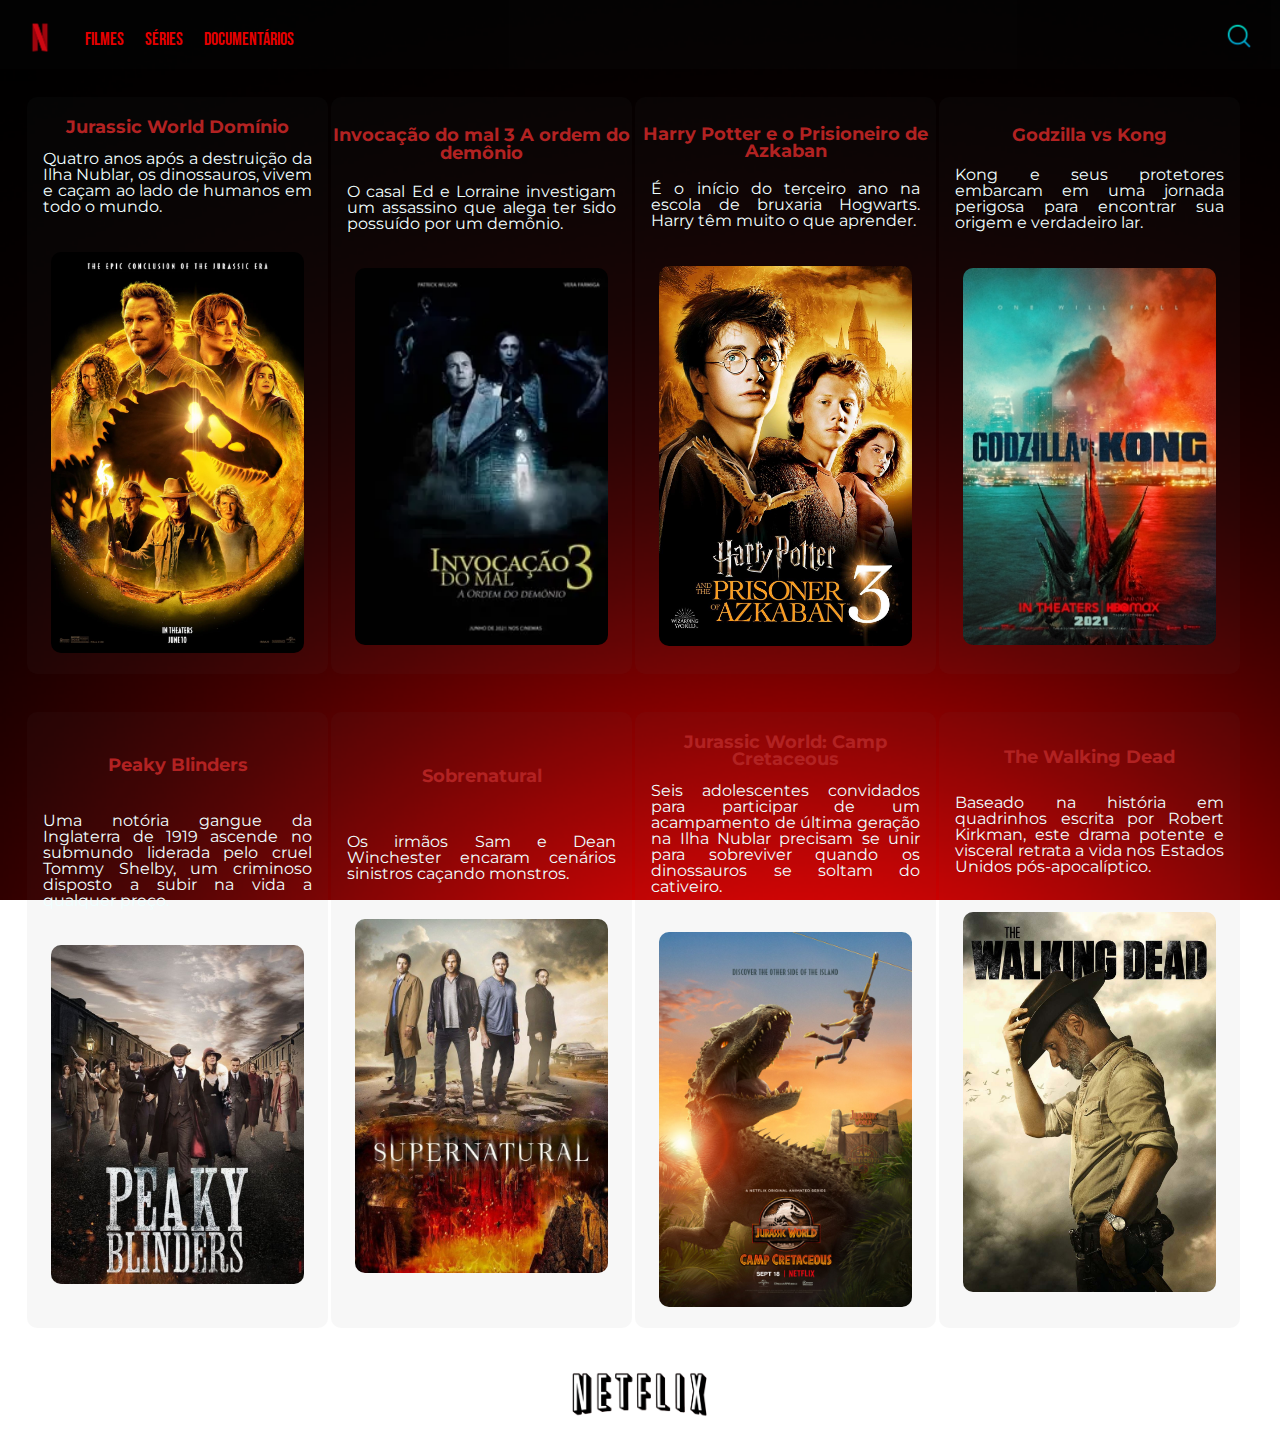
==== home.html @ f6101f79 "Página Netflix 0.1" ====
<!DOCTYPE html>
<html = lang="pt-br">
<head>
	<meta charset="utf-8">
	<meta name="viewport" content="width=device-width, initial-scale=1">
	<link rel="stylesheet" href="reset.css">
	<link rel="stylesheet" href="style.css">
	<title>Netflix</title>
	<link rel="icon" type="image/x-icon" href="images/favicon.ico">
</head>
<body>
	<header class="cabecalho">
		<section class="caixa">
			<h1><a href="home.html"><img src="images/logo.png" class="logo"></a></h1>
			<nav>
				<ul>
					<li><a href="filmes.html">Filmes</a></li>
					<li><a href="series.html">Séries</a></li>
					<li><a href="documentarios.html">Documentários</a></li>
				</ul>	
			</nav>
			<form class="pesquisa-destaque">
				<input type="text" id="pesquisa" name="pesquisa" class="invisivel" placeholder="&#128269; | Pesquisar">
				<label><img src="images/loupe.png" id="lupa"></label>
			</form>
		</section>
	</header>
	<main class="conteudo">
		<section class="filmes_destaques">
			<h1>Filmes</h1>
			<ul class="destaques">
				<li class="itemDestaque">
					<h2 class="titulo_destaque">Jurassic World Domínio</h2>
					<div class="destaques_paragrafo_imagem">
						<p>Quatro anos após a destruição da Ilha Nublar, os dinossauros, vivem e caçam ao lado de humanos em todo o mundo.</p>
						<img src="images/jw.jpg" alt="Cartaz Jurassic World Domínio">
					</div>	
				</li>
				<li class="itemDestaque">
					<h2 class="titulo_destaque">Invocação do mal 3 A ordem do demônio</h2>
					<div class="destaques_paragrafo_imagem">
						<p>O casal Ed e Lorraine investigam um assassino que alega ter sido possuído por um demônio.</p>
						<img src="images/im3.jpg" alt="Cartaz Invocação do mal 3">
					</div>	
				</li>
				<li class="itemDestaque">
					<h2 class="titulo_destaque">Harry Potter e o Prisioneiro de Azkaban</h2>
					<div class="destaques_paragrafo_imagem">
						<p>É o início do terceiro ano na escola de bruxaria Hogwarts. Harry têm muito o que aprender.</p>
						<img src="images/hp3.jpg" alt="Cartaz Harry Potter e o Prisioneiro de Azkaban">
					</div>	
				</li>
				<li class="itemDestaque">
					<h2 class="titulo_destaque">Godzilla vs Kong</h2>
					<div class="destaques_paragrafo_imagem">
						<p>Kong e seus protetores embarcam em uma jornada perigosa para encontrar sua origem e verdadeiro lar.</p>
						<img src="images/gk.jpg" alt="Cartaz Godzilla Vs Kong">
					</div>	
				</li>
			</ul>
		</section>
		<section class="series_destaques">
			<ul class="destaques">
				<li class="itemDestaque">
					<h2 class="titulo_destaque">Peaky Blinders</h2>
					<div class="destaques_paragrafo_imagem">
						<p>Uma notória gangue da Inglaterra de 1919 ascende no submundo liderada pelo cruel Tommy Shelby, um criminoso disposto a subir na vida a qualquer preço.</p>
						<img src="images/pb.jpg" alt="Cartaz Peaky Blinders">
					</div>	
				</li>
				<li class="itemDestaque">
					<h2 class="titulo_destaque">Sobrenatural</h2>
					<div class="destaques_paragrafo_imagem">
						<p>Os irmãos Sam e Dean Winchester encaram cenários sinistros caçando monstros.</p>
						<img src="images/spn.jpg" alt="Cartaz Sobrenatural">
					</div>	
				</li>
				<li class="itemDestaque">
					<h2 class="titulo_destaque">Jurassic World: Camp Cretaceous</h2>
					<div class="destaques_paragrafo_imagem">
						<p>Seis adolescentes convidados para participar de um acampamento de última geração na Ilha Nublar precisam se unir para sobreviver quando os dinossauros se soltam do cativeiro.</p>
						<img src="images/jwcc.jpg" alt="Cartaz Jurassic World Acampamento Jurassico">
					</div>	
				</li>
				<li class="itemDestaque">
					<h2 class="titulo_destaque">The Walking Dead</h2>
					<div class="destaques_paragrafo_imagem">
						<p>Baseado na história em quadrinhos escrita por Robert Kirkman, este drama potente e visceral retrata a vida nos Estados Unidos pós-apocalíptico.</p>
						<img src="images/twd.jpg">
					</div>	
				</li>
			</ul>
		</section>	
	</main>
	<script src="js/botaoPesquisa.js"></script>
	<script src="js/filtra.js"></script>
<footer>
	<img src="images/rodapeLogo.png" class="rodapeIMG">
	<p>&#169;</p>
</footer>	
</body>
</html>
---- style.css ----
@import url('https://fonts.googleapis.com/css2?family=Bebas+Neue&family=Montserrat:wght@100&display=swap');

/*criação de variáveis no css*/
:root{
	--cor-vermelha: red;
	--cabecalho-cor-opacidade: rgba(54,54,54, 0.05);

	--fonte-principal: 'Bebas Neue', cursive;
	--fonte-destaques: 'Montserrat', sans-serif;;
	--dark-background: url(images/bg.png);
	--light-background: linear-gradient(black 1%, white);
}

body{
	background-image: var(--dark-background);
	background-attachment: fixed;
	background-size: cover;
	font-family: var(--fonte-principal);
	box-sizing: border-box;
}

.cabecalho {
	background-color: var(--cabecalho-cor-opacidade);
	padding: 10px 0 0 10px;
	opacity: 90%;
}

.caixa {
	position: relative;
	width: 88vw;
	margin: 0 0 0 10px;
	display: flex;
	align-items: center;
}

h1 .logo{
	width: 30px;
	padding-left: 5px;
	padding-right: 8px;
	transition: 1s all;
}

.logo:hover{
	width: 35px;
	box-shadow: 0 1px var(--cor-vermelha);
}

nav {
	top: 210px;
	padding: 5px;
}

nav li {
	font-size: 1rem;
	display: inline;
	margin: 0 0 0 15px;
	transition: 1s all;
}

nav li:hover{
	font-style: italic;
	color: darkred;
	border: 1px solid var(--cor-vermelha);
	border-radius: 5px;
	padding: 5px;
	box-shadow: inset 0 0 5px var(--cor-vermelha);
}

nav a {
	color: red;
	font-size: 1.1rem;
	text-decoration: none;
	padding: 0.1rem;
}

.pesquisa-destaque{
	position: absolute;
	top: 11px;
	right: -10%;
	display: flex;
}

#lupa{
	height: 30px;
	margin: 0 5px 0 0;
	transition: 1s all;
}

#lupa:hover{
	height: 35px;
	cursor: pointer;
}


#pesquisa{
	height: 5px;
	border-radius: 10px;
	border-color: #F6F6F6;
	padding: 10px;
	transition: transform 1s;
	margin: 0 10px 60px 0;
	background: transparent;
	color: whitesmoke;
}

.invisivel{
	opacity: 0;
	transition: transform 1s;
	display: none;
}

.destaques {
	width: 95%;
	margin: 0 1%;
	padding: 1% 1%;
	display: flex;	
	font-family: var(--fonte-destaques); 
	overflow: auto;
}

.destaques h2{
	font-weight: bold;
	font-size: 1.1rem;
	color: 	#B22222;
	text-align: center;
	margin-bottom: 5%;
}

.destaques li {
	display: flex;
	flex-direction: column;
	justify-content: space-evenly;
	color: #F0FFFF;
	width: 30%;
	margin: 0 0.15% 1%;
	padding: 1.25rem 0;
	box-sizing: border-box;
	border: 1px solid transparent;
	border-radius: 10px;
	transition: 0.5s all;
	background: rgba(105,105,105, 0.05);
}

.destaques li:hover{
	font-size: 1.05rem;
	border-radius: 35px 10px 25px 10px;
	box-shadow: inset 0 0 5px whitesmoke;
}

.destaques_paragrafo_imagem{
	display: flex;
	flex-direction: column;
	align-items: center;
	gap: 1.2rem;
}

.destaques li p{
	width: 90%;
	text-align: justify;
	margin-bottom: 1.1rem;
}

.destaques img{
	width: 85%;
	border-radius: 10px;
}

footer{
	padding: 1rem 0;
	display: flex;
	flex-direction: column;
	align-items: center;
	background: transparent;
	color: white;
	font-size: 0.7rem;
}

.rodapeIMG{
	height: 3.1rem;
}

@media(max-width: 1275px){
	.cabecalho{
		padding: 5% 0 0;
	}

	.caixa{
		margin: 0;
		width: 100%;
		justify-content: center;
		flex-direction: column;
	}

	.pesquisa-destaque{
		position: relative;
		flex-direction: column;
		right: 0;
	}

	.conteudo{
		padding: 3% 5%;
	}

	.destaques{
		flex-direction: column;
		align-items: center;
	}

	.destaques li{
		width: 90%;
		margin: 1% 0;
	}
}
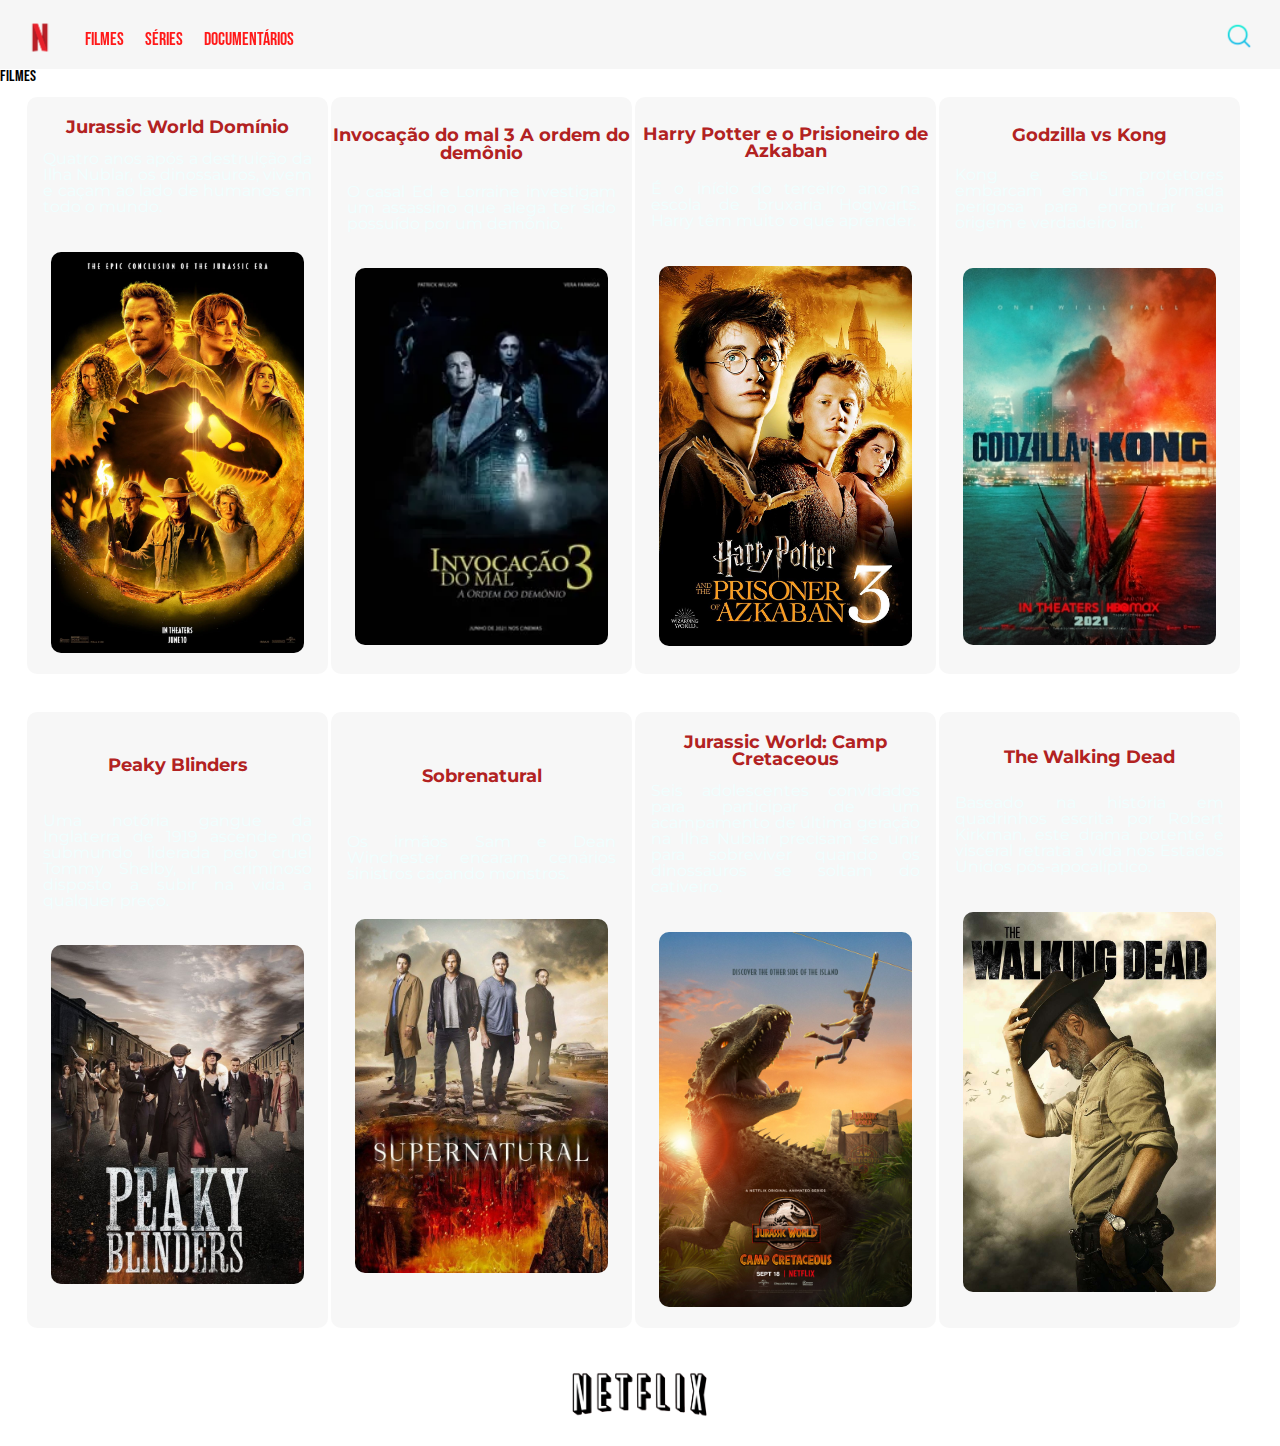
==== commit 0c5d22eb: "Adição do modo noturno" ====
--- a/home.html
+++ b/home.html
@@ -23,6 +23,8 @@
 				<input type="text" id="pesquisa" name="pesquisa" class="invisivel" placeholder="&#128269; | Pesquisar">
 				<label><img src="images/loupe.png" id="lupa"></label>
 			</form>
+			<input type="button" id="btn">
+			<label for="btn" class="mudar-tema"></label>
 		</section>
 	</header>
 	<main class="conteudo">
--- a/style.css
+++ b/style.css
@@ -9,14 +9,36 @@
 	--fonte-destaques: 'Montserrat', sans-serif;;
 	--dark-background: url(images/bg.png);
 	--light-background: linear-gradient(black 1%, white);
+
+	--label-icon:  url("https://caelum-online-public.s3.amazonaws.com/1369-alura-mais-dark-mode/lua.png");
+}
+
+.mudar-tema{
+	background: var(--label-icon);
+	padding: 67px;
+	background-repeat: no-repeat;
+	position: absolute;
+	top: 4%;
+	left: 4%;
+	cursor: pointer;
+}
+
+#btn {
+	display: none;
+}
+
+.dark-mode{
+	--label-icon: url("https://caelum-online-public.s3.amazonaws.com/1369-alura-mais-dark-mode/sol.png");
+	--cor-fundo: url("images/bg.png");
 }
 
 body{
-	background-image: var(--dark-background);
+	background-image: var(--cor-fundo);
 	background-attachment: fixed;
 	background-size: cover;
 	font-family: var(--fonte-principal);
 	box-sizing: border-box;
+	transition: 2s;
 }
 
 .cabecalho {
